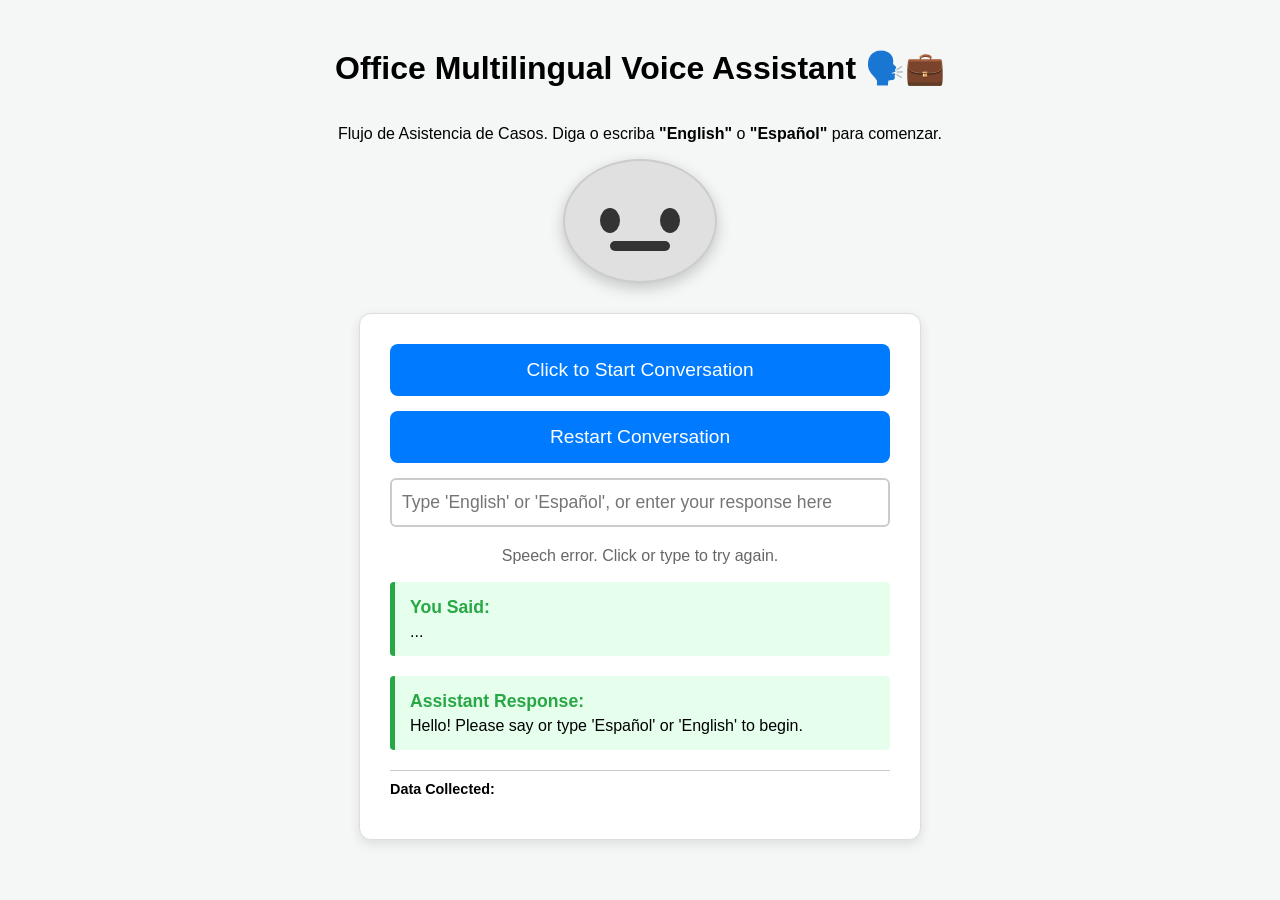
==== index10.html @ fcb149d7 "Initial commit" ====
<!DOCTYPE html>
<html lang="en">
<head>
    <meta charset="UTF-8">
    <meta name="viewport" content="width=device-width, initial-scale=1.0">
    <title>Office Multilingual Voice Assistant (Case Flow)</title>
    
    <style>
        body {
            font-family: 'Segoe UI', Tahoma, Geneva, Verdana, sans-serif;
            display: flex;
            flex-direction: column;
            align-items: center;
            padding: 20px;
            background-color: #f4f7f6;
        }
        #container {
            width: 90%;
            max-width: 500px;
            background-color: white;
            border: 1px solid #ddd;
            padding: 30px;
            border-radius: 12px;
            box-shadow: 0 4px 12px rgba(0,0,0,0.1);
        }
        #text-input {
            width: 100%;
            padding: 12px 10px;
            margin-bottom: 20px;
            border: 2px solid #ccc;
            border-radius: 6px;
            font-size: 1.1em;
            box-sizing: border-box;
            display: block;
        }
        #text-input:focus {
            outline: none;
            border-color: #007bff;
            box-shadow: 0 0 5px rgba(0,123,255,0.3);
        }
        #voice-button, #restart-button {
            padding: 15px 30px;
            font-size: 1.2em;
            cursor: pointer;
            background-color: #007bff;
            color: white;
            border: none;
            border-radius: 8px;
            margin-bottom: 15px;
            transition: background-color 0.3s, transform 0.1s;
            display: block;
            width: 100%;
        }
        #voice-button:hover:not(:disabled), #restart-button:hover:not(:disabled) {
            background-color: #0056b3;
        }
        #voice-button:active:not(:disabled), #restart-button:active:not(:disabled) {
            transform: scale(0.98);
        }
        #voice-button:disabled, #restart-button:disabled {
            background-color: #ccc;
        }
        #voice-button.ready-to-speak {
            background-color: #ff9800;
            border: 3px solid #ff5722;
            animation: pulse 1s infinite;
        }
        @keyframes pulse {
            0% { box-shadow: 0 0 0 0 rgba(255, 152, 0, 0.7); }
            70% { box-shadow: 0 0 0 10px rgba(255, 152, 0, 0); }
            100% { box-shadow: 0 0 0 0 rgba(255, 152, 0, 0); }
        }
        .output-box {
            margin-bottom: 20px;
            padding: 15px;
            border-left: 5px solid #28a745;
            background-color: #e6ffec;
            border-radius: 4px;
        }
        .output-box strong {
            display: block;
            margin-bottom: 5px;
            color: #28a745;
            font-size: 1.1em;
        }
        #status-message {
            text-align: center;
            color: #666;
            min-height: 20px;
            margin-bottom: 15px;
        }
        #assistant-face {
            width: 120px;
            height: 120px;
            background-color: #e0e0e0;
            border-radius: 50%;
            margin-bottom: 30px;
            position: relative;
            display: flex;
            justify-content: space-around;
            align-items: center;
            padding: 0 15px;
            box-shadow: 0 5px 15px rgba(0,0,0,0.2);
            border: 2px solid #ccc;
        }
        .eye {
            width: 20px;
            height: 25px;
            background-color: #333;
            border-radius: 50%;
            position: relative;
            z-index: 1;
        }
        #mouth {
            width: 60px;
            height: 10px;
            background-color: #333;
            border-radius: 5px;
            position: absolute;
            bottom: 30px;
            transition: height 0.1s ease-out, width 0.1s ease-out;
        }
        .error {
            color: #dc3545;
            border-color: #dc3545;
        }
    </style>
</head>
<body>
    <h1>Office Multilingual Voice Assistant 🗣️💼</h1>
    <p>Flujo de Asistencia de Casos. Diga o escriba <strong>"English"</strong> o <strong>"Español"</strong> para comenzar.</p>

    <div id="assistant-face">
        <div class="eye left-eye"></div>
        <div class="eye right-eye"></div>
        <div id="mouth"></div>
    </div>
    
    <div id="container">
        <button id="voice-button" aria-label="Start voice interaction">
            Click to Start Conversation
        </button>
        <button id="restart-button" aria-label="Restart conversation">
            Restart Conversation
        </button>
        
        <input type="text" id="text-input" placeholder="Type 'English' or 'Español', or enter your response here" aria-label="Type your language choice or response">
        
        <p id="status-message">Click the button to choose your language.</p>
        
        <div id="user-input-display" class="output-box" role="region" aria-live="polite">
            <strong>You Said:</strong> 
            <span id="user-transcript">...</span>
        </div>
        <div id="assistant-response-display" class="output-box" role="region" aria-live="polite">
            <strong>Assistant Response:</strong>
            <span id="assistant-text">...</span>
        </div>
        
        <div id="data-collected" style="margin-top: 20px; border-top: 1px solid #ccc; padding-top: 10px; font-size: 0.9em;">
            <strong>Data Collected:</strong>
            <pre id="case-data"></pre>
        </div>
    </div>

    <script>
        // --- Global State Variables ---
        let currentLanguage = 'en-US';
        let isAwaitingLanguageChoice = true;
        let activeRecognition = null;
        let isProcessing = false;
        let spanishCaseStep = 0;
        let englishCaseStep = 0;
        let caseData = {};
        let speechTimeout = null;
        let countdownInterval = null;

        // --- DOM Element References ---
        const userTranscriptDisplay = document.getElementById('user-transcript');
        const assistantTextDisplay = document.getElementById('assistant-text');
        const statusMessage = document.getElementById('status-message');
        const assistantFace = document.getElementById('assistant-face');
        const mouth = document.getElementById('mouth');
        const voiceButton = document.getElementById('voice-button');
        const restartButton = document.getElementById('restart-button');
        const textInput = document.getElementById('text-input');
        const caseDataDisplay = document.getElementById('case-data');

        // --- Response Templates ---
        const responses = {
            'en-US': {
                initialPrompt: "Hello! I'm your office assistant. What is your name?",
                invalidName: "Please provide a valid name (letters only, minimum 2 characters).",
                step1: (name) => `Thank you, ${name}! The English flow is now complete. Please contact support for further questions.`,
                // Add more steps here when expanding the English flow
                flowEnded: "The flow has finished. Say 'English' or 'Español' to restart.",
                notRecognized: "I am sorry, that phrase is not in my dictionary. Please say or type 'English' or 'Español'.",
                noSpeech: "No speech detected. Click or type to try again.",
                speechError: "Speech error. Click or type to try again.",
                noSpanishVoice: "No Spanish voice available, using English voice.",
                speakCountdown: (seconds) => `Speak now! ${seconds} seconds left.`
            },
            'es-ES': {
                initialPrompt: "¡Hola! Ahora estamos en español. ¿Cuál es su nombre?",
                invalidName: "Por favor, introduzca un nombre válido (solo letras, mínimo 2 caracteres).",
                step1: (name) => `¡Gracias, ${name}! ¿Tiene un caso o solicitud en curso? (Responda 'sí' o 'no')`,
                step2: "¿Sí o no? ¿Tiene un caso en curso?",
                step3: "De acuerdo. Por favor, dígame su número de teléfono.",
                step3Known: (handler) => `Entendido. Por favor, dígame su número de teléfono.`,
                step4: "Por favor, introduzca un número de teléfono válido (10-15 dígitos).",
                step5: "Gracias. Por favor, introduzca su mensaje breve para el handler.",
                step5Complete: (name) => `Su mensaje ha sido registrado y se procesará. ¡Gracias, ${name}!`,
                step6: "¿Es un nuevo caso o solicitud? (Responda 'sí' o 'no')",
                step6Complete: (name) => `Entendido. No hay caso en curso ni uno nuevo. ¡Gracias, ${name}!`,
                step7: "¿La situación o lesión fue en el trabajo o está relacionada con el trabajo? (Responda 'sí' o 'no')",
                step8: "Por favor, dígame su número de teléfono.",
                step9: "¿Cuál es su primer idioma (Primer Idioma)?",
                step10: "Gracias. ¿Cuál es su fecha de contratación?",
                step11: "¿Cuál es la fecha de la lesión?",
                step12: "¿Cuál es el nombre de su Empleador?",
                step13: "¿Cuál es su Cargo Laboral?",
                step14: "Por favor, déme una breve Descripción de la lesión.",
                step15: "¿Tiene Detalles Adicionales que debamos saber?",
                step15Complete: (name) => `Todos los detalles de su caso de trabajo han sido registrados. ¡Gracias, ${name}!`,
                step16: "Entendido. Por favor, introduzca el Hecho de la Pérdida (Fact of Loss).",
                step17: "¿Quién le ha Referido (Referido por) a nuestro servicio?",
                step17Complete: (name) => `Su solicitud de caso no laboral ha sido registrada. ¡Gracias, ${name}!`,
                flowEnded: "El flujo ha terminado. Diga 'Español' o 'English' para reiniciar.",
                stopFlow: "¡De acuerdo! El flujo de conversación ha terminado. La data recolectada se muestra abajo.",
                notRecognized: "Lo siento, esa frase no está en mi diccionario. Diga o escriba 'Español' o 'English'.",
                noSpeech: "No se detectó voz. Clic o escribe para intentar de nuevo.",
                speechError: "Error de habla. Clic o escribe para intentar de nuevo.",
                noSpanishVoice: "No hay voz en español disponible, usando voz en inglés.",
                speakCountdown: (seconds) => `¡Habla ahora! ${seconds} segundos restantes.`
            }
        };

        // --- Helper: Get Response ---
        function getResponse(lang, key, ...args) {
            const response = responses[lang][key];
            return typeof response === 'function' ? response(...args) : response;
        }

        // --- Helper: Button State Management ---
        function updateButtonState(state) {
            setTimeout(() => {
                voiceButton.disabled = false;
                voiceButton.style.cursor = 'pointer';
                voiceButton.setAttribute('aria-disabled', 'false');
                voiceButton.classList.remove('ready-to-speak');
                isProcessing = false;

                if (state === 'PROCESSING') {
                    voiceButton.textContent = currentLanguage === 'es-ES' ? 'Procesando...' : 'Processing...';
                    voiceButton.disabled = true;
                    voiceButton.style.cursor = 'not-allowed';
                    voiceButton.setAttribute('aria-disabled', 'true');
                    isProcessing = true;
                } else if (state === 'YOUR_TURN') {
                    voiceButton.textContent = isAwaitingLanguageChoice
                        ? (currentLanguage === 'es-ES' ? 'CLIC PARA ELEGIR IDIOMA' : 'CLICK TO CHOOSE LANGUAGE')
                        : (currentLanguage === 'es-ES' ? 'CLIC PARA HABLAR' : 'CLICK TO SPEAK');
                    voiceButton.classList.add('ready-to-speak');
                } else if (state === 'INITIAL' || state === 'STOPPED') {
                    voiceButton.textContent = 'Click to Start Conversation';
                }
            }, 200);
        }

        // --- Helper: Data Display ---
        function updateCaseDataDisplay() {
            caseDataDisplay.textContent = JSON.stringify(caseData, null, 2);
        }

        // --- Helper: Language Management ---
        function handleLanguageChoice(transcript) {
            const lowerTranscript = transcript.toLowerCase().trim();
            const spanishPatterns = ["español", "spanish", "espanol", "en español", "castellano", "spani", "espanyol"];
            const englishPatterns = ["english", "inglés", "inglish", "en inglés", "ingles", "english please"];
            let response = '';

            console.log('Transcript:', lowerTranscript); // Debug log

            if (!lowerTranscript) {
                response = getResponse(currentLanguage, 'notRecognized');
                updateButtonState('PROCESSING');
                speak(response, promptForLanguage);
                return;
            }

            if (spanishPatterns.some(pattern => lowerTranscript.includes(pattern))) {
                currentLanguage = 'es-ES';
                isAwaitingLanguageChoice = false;
                spanishCaseStep = 1;
                caseData = { language: 'Español' };
                response = getResponse('es-ES', 'initialPrompt');
            } else if (englishPatterns.some(pattern => lowerTranscript.includes(pattern))) {
                currentLanguage = 'en-US';
                isAwaitingLanguageChoice = false;
                englishCaseStep = 1;
                caseData = { language: 'English' };
                response = getResponse('en-US', 'initialPrompt');
            } else {
                response = getResponse(currentLanguage, 'notRecognized');
                updateButtonState('PROCESSING');
                speak(response, promptForLanguage);
                return;
            }

            assistantTextDisplay.textContent = response;
            updateButtonState('PROCESSING');
            speak(response, () => updateButtonState('YOUR_TURN'));
        }

        // --- Helper: Initial Language Prompt ---
        function promptForLanguage() {
            isAwaitingLanguageChoice = true;
            currentLanguage = 'en-US';
            spanishCaseStep = 0;
            englishCaseStep = 0;
            caseData = {};
            userTranscriptDisplay.textContent = '...';
            assistantTextDisplay.textContent = '...';
            caseDataDisplay.textContent = '';

            const promptText = "Hello! Please say or type 'Español' or 'English' to begin.";
            assistantTextDisplay.textContent = promptText;
            statusMessage.textContent = 'Assistant is speaking the prompt.';
            updateButtonState('PROCESSING');
            speak(promptText, () => updateButtonState('YOUR_TURN'));
        }

        // --- Spanish Conversation Sequence Handler ---
        function handleSpanishCaseFlow(transcript) {
            let response = "";
            const lowerTranscript = transcript.toLowerCase().trim();
            const affirmative = ["sí", "si", "yes", "claro", "afirmativo"];
            const negative = ["no", "sino", "negativo", "not"];

            if (!lowerTranscript) {
                response = getResponse('es-ES', 'noSpeech');
                assistantTextDisplay.textContent = response;
                updateButtonState('PROCESSING');
                speak(response, () => updateButtonState('YOUR_TURN'));
                return;
            }

            const exitFlow = (message) => {
                spanishCaseStep = 0;
                response = message;
                updateCaseDataDisplay();
                speak(response, () => updateButtonState('STOPPED'));
            };

            if (lowerTranscript.includes("deja de escuchar") || lowerTranscript.includes("stop") || lowerTranscript.includes("parar")) {
                exitFlow(getResponse('es-ES', 'stopFlow'));
                return;
            }

            switch (spanishCaseStep) {
                case 1:
                    if (transcript.length >= 2 && /^[a-zA-Z\s]+$/.test(transcript)) {
                        caseData.nombre = transcript;
                        response = getResponse('es-ES', 'step1', transcript);
                        spanishCaseStep = 2;
                    } else {
                        response = getResponse('es-ES', 'invalidName');
                    }
                    break;

                case 2:
                    if (affirmative.some(w => lowerTranscript.includes(w))) {
                        caseData.casoExistente = true;
                        response = getResponse('es-ES', 'step3Known');
                        spanishCaseStep = 3;
                    } else if (negative.some(w => lowerTranscript.includes(w))) {
                        caseData.casoExistente = false;
                        response = getResponse('es-ES', 'step6');
                        spanishCaseStep = 6;
                    } else {
                        response = getResponse('es-ES', 'step2');
                    }
                    break;

                case 3:
                    if (negative.some(w => lowerTranscript.includes(w))) {
                        caseData.handlerInfo = "Desconocido";
                        response = getResponse('es-ES', 'step3');
                        spanishCaseStep = 4;
                    } else {
                        caseData.handlerInfo = transcript;
                        response = getResponse('es-ES', 'step3Known', transcript);
                        spanishCaseStep = 4;
                    }
                    break;

                case 4:
                    if (/^\+?\d{10,15}$/.test(transcript)) {
                        caseData.telefono = transcript;
                        response = getResponse('es-ES', 'step5');
                        spanishCaseStep = 5;
                    } else {
                        response = getResponse('es-ES', 'step4');
                    }
                    break;

                case 5:
                    caseData.mensaje = transcript;
                    exitFlow(getResponse('es-ES', 'step5Complete', caseData.nombre));
                    return;

                case 6:
                    if (affirmative.some(w => lowerTranscript.includes(w))) {
                        caseData.nuevoCaso = true;
                        response = getResponse('es-ES', 'step7');
                        spanishCaseStep = 7;
                    } else if (negative.some(w => lowerTranscript.includes(w))) {
                        caseData.nuevoCaso = false;
                        exitFlow(getResponse('es-ES', 'step6Complete', caseData.nombre));
                        return;
                    } else {
                        response = getResponse('es-ES', 'step6');
                    }
                    break;

                case 7:
                    caseData.esEnElTrabajo = affirmative.some(w => lowerTranscript.includes(w));
                    response = getResponse('es-ES', 'step8');
                    spanishCaseStep = 8;
                    break;

                case 8:
                    if (/^\+?\d{10,15}$/.test(transcript)) {
                        caseData.telefono = transcript;
                        response = getResponse('es-ES', 'step9');
                        spanishCaseStep = 9;
                    } else {
                        response = getResponse('es-ES', 'step4');
                    }
                    break;

                case 9:
                    caseData.primerIdioma = transcript;
                    if (caseData.esEnElTrabajo) {
                        response = getResponse('es-ES', 'step10');
                        spanishCaseStep = 10;
                    } else {
                        caseData.tipoCaso = "Personal Injury / Fact of Loss";
                        response = getResponse('es-ES', 'step16');
                        spanishCaseStep = 16;
                    }
                    break;

                case 10:
                    caseData.fechaContratacion = transcript;
                    response = getResponse('es-ES', 'step11');
                    spanishCaseStep = 11;
                    break;

                case 11:
                    caseData.fechaLesion = transcript;
                    response = getResponse('es-ES', 'step12');
                    spanishCaseStep = 12;
                    break;

                case 12:
                    caseData.empleador = transcript;
                    response = getResponse('es-ES', 'step13');
                    spanishCaseStep = 13;
                    break;

                case 13:
                    caseData.cargoLaboral = transcript;
                    response = getResponse('es-ES', 'step14');
                    spanishCaseStep = 14;
                    break;

                case 14:
                    caseData.descripcionLesion = transcript;
                    response = getResponse('es-ES', 'step15');
                    spanishCaseStep = 15;
                    break;

                case 15:
                    caseData.detallesAdicionales = transcript;
                    exitFlow(getResponse('es-ES', 'step15Complete', caseData.nombre));
                    return;

                case 16:
                    caseData.factOfLoss = transcript;
                    response = getResponse('es-ES', 'step17');
                    spanishCaseStep = 17;
                    break;

                case 17:
                    caseData.referidoPor = transcript;
                    exitFlow(getResponse('es-ES', 'step17Complete', caseData.nombre));
                    return;

                default:
                    exitFlow(getResponse('es-ES', 'flowEnded'));
                    return;
            }

            assistantTextDisplay.textContent = response;
            updateButtonState('PROCESSING');
            speak(response, () => updateButtonState('YOUR_TURN'));
        }

        // --- English Conversation Sequence Handler ---
        function handleEnglishCaseFlow(transcript) {
            let response = "";
            const lowerTranscript = transcript.toLowerCase().trim();
            const affirmative = ["yes", "yep", "yeah"];
            const negative = ["no", "nope"];

            if (!lowerTranscript) {
                response = getResponse('en-US', 'noSpeech');
                assistantTextDisplay.textContent = response;
                updateButtonState('PROCESSING');
                speak(response, () => updateButtonState('YOUR_TURN'));
                return;
            }

            const exitFlow = (message) => {
                englishCaseStep = 0;
                response = message;
                updateCaseDataDisplay();
                speak(response, () => updateButtonState('STOPPED'));
            };

            if (lowerTranscript.includes("stop")) {
                exitFlow(getResponse('en-US', 'flowEnded'));
                return;
            }

            switch (englishCaseStep) {
                case 1:
                    if (transcript.length >= 2 && /^[a-zA-Z\s]+$/.test(transcript)) {
                        caseData.name = transcript;
                        response = getResponse('en-US', 'step1', transcript);
                        englishCaseStep = 0; // Currently stops here
                        exitFlow(response);
                        return;
                    } else {
                        response = getResponse('en-US', 'invalidName');
                    }
                    break;

                // Add more cases here when expanding the English flow
                /*
                case 2:
                    if (affirmative.some(w => lowerTranscript.includes(w))) {
                        caseData.hasCase = true;
                        response = "Do you know the name or extension of your case handler?";
                        englishCaseStep = 3;
                    } else if (negative.some(w => lowerTranscript.includes(w))) {
                        caseData.hasCase = false;
                        response = "Is this a new case or request? (Say 'yes' or 'no')";
                        englishCaseStep = 6;
                    } else {
                        response = "Please say 'yes' or 'no'. Do you have an ongoing case?";
                    }
                    break;
                */

                default:
                    exitFlow(getResponse('en-US', 'flowEnded'));
                    return;
            }

            assistantTextDisplay.textContent = response;
            updateButtonState('PROCESSING');
            speak(response, () => updateButtonState('YOUR_TURN'));
        }

        // --- Speech-to-Text ---
        function startListening() {
            if (isProcessing) return;
            if (activeRecognition) {
                activeRecognition.stop();
                activeRecognition = null;
            }

            userTranscriptDisplay.textContent = '...';
            const SpeechRecognition = window.SpeechRecognition || window.webkitSpeechRecognition;

            if (SpeechRecognition) {
                const recognition = new SpeechRecognition();
                activeRecognition = recognition;
                recognition.lang = isAwaitingLanguageChoice ? 'en-US' : currentLanguage;
                recognition.interimResults = false;
                recognition.maxAlternatives = 1;
                recognition.continuous = true; // Allow longer speech input

                let secondsLeft = 10; // 10 seconds for speaking
                const updateCountdown = () => {
                    statusMessage.textContent = getResponse(currentLanguage, 'speakCountdown', secondsLeft);
                    secondsLeft--;
                    if (secondsLeft < 0) {
                        clearInterval(countdownInterval);
                        recognition.stop();
                        statusMessage.textContent = getResponse(currentLanguage, 'noSpeech');
                        updateButtonState('YOUR_TURN');
                        resetFace();
                    }
                };

                recognition.onstart = () => {
                    statusMessage.textContent = getResponse(currentLanguage, 'speakCountdown', secondsLeft);
                    updateButtonState('PROCESSING');
                    animateMouthListening();
                    countdownInterval = setInterval(updateCountdown, 1000);
                    speechTimeout = setTimeout(() => {
                        recognition.stop();
                    }, 10000); // 10-second timeout
                };

                recognition.onspeechstart = () => {
                    clearTimeout(speechTimeout); // Reset timeout on speech detection
                    clearInterval(countdownInterval); // Stop countdown
                    statusMessage.textContent = currentLanguage === 'es-ES' ? '🎙️ Escuchando... ¡Habla!' : '🎙️ Listening... Speak!';
                    speechTimeout = setTimeout(() => {
                        recognition.stop();
                    }, 10000); // Restart timeout
                };

                recognition.onresult = (event) => {
                    clearTimeout(speechTimeout);
                    clearInterval(countdownInterval);
                    const transcript = event.results[0][0].transcript;
                    userTranscriptDisplay.textContent = transcript;

                    if (isAwaitingLanguageChoice) {
                        handleLanguageChoice(transcript);
                    } else if (currentLanguage === 'es-ES' && spanishCaseStep > 0) {
                        handleSpanishCaseFlow(transcript);
                    } else if (currentLanguage === 'en-US' && englishCaseStep > 0) {
                        handleEnglishCaseFlow(transcript);
                    } else {
                        const message = getResponse(currentLanguage, 'flowEnded');
                        assistantTextDisplay.textContent = message;
                        speak(message, () => updateButtonState('STOPPED'));
                    }
                };

                recognition.onerror = (event) => {
                    clearTimeout(speechTimeout);
                    clearInterval(countdownInterval);
                    statusMessage.classList.add('error');
                    statusMessage.textContent = getResponse(currentLanguage, 'speechError') + ` (${event.error})`;
                    updateButtonState('YOUR_TURN');
                    resetFace();
                };

                recognition.onend = () => {
                    clearTimeout(speechTimeout);
                    clearInterval(countdownInterval);
                    activeRecognition = null;
                    resetFace();
                    if (!userTranscriptDisplay.textContent || userTranscriptDisplay.textContent === '...') {
                        statusMessage.textContent = getResponse(currentLanguage, 'noSpeech');
                        updateButtonState('YOUR_TURN');
                    }
                };

                recognition.start();
            } else {
                statusMessage.textContent = "Speech Recognition not supported. Use the text input.";
                updateButtonState('YOUR_TURN');
                resetFace();
            }
        }

        // --- Handle Text Input ---
        textInput.addEventListener('keypress', (event) => {
            if (event.key === 'Enter' && textInput.value.trim() && !isProcessing) {
                const transcript = textInput.value.trim();
                userTranscriptDisplay.textContent = transcript;
                textInput.value = '';

                if (isAwaitingLanguageChoice) {
                    handleLanguageChoice(transcript);
                } else if (currentLanguage === 'es-ES' && spanishCaseStep > 0) {
                    handleSpanishCaseFlow(transcript);
                } else if (currentLanguage === 'en-US' && englishCaseStep > 0) {
                    handleEnglishCaseFlow(transcript);
                } else {
                    const message = getResponse(currentLanguage, 'flowEnded');
                    assistantTextDisplay.textContent = message;
                    speak(message, () => updateButtonState('STOPPED'));
                }
            }
        });

        // --- Face Animation Control and TTS ---
        function animateMouthListening() {
            mouth.style.height = '25px';
            mouth.style.width = '25px';
            mouth.style.borderRadius = '50%';
            assistantFace.classList.add('listening');
        }

        function animateMouthSpeaking(utterance, callback) {
            let toggle = false;
            utterance.onstart = () => {
                assistantFace.classList.add('speaking');
                mouth.style.height = '20px';
                mouth.style.width = '60px';
                mouth.style.borderRadius = '50%';
                window.speakingInterval = setInterval(() => {
                    mouth.style.height = toggle ? '25px' : '15px';
                    mouth.style.width = toggle ? '65px' : '55px';
                    toggle = !toggle;
                }, 150);
            };
            utterance.onend = () => {
                clearInterval(window.speakingInterval);
                resetFace();
                if (callback) callback();
            };
            utterance.onerror = () => {
                clearInterval(window.speakingInterval);
                resetFace();
                statusMessage.textContent = getResponse(currentLanguage, 'speechError');
                updateButtonState('YOUR_TURN');
                if (callback) callback();
            };
        }

        function resetFace() {
            assistantFace.classList.remove('listening', 'speaking');
            mouth.style.height = '10px';
            mouth.style.width = '60px';
            mouth.style.borderRadius = '5px';
        }

        function speak(text, callback) {
            if ('speechSynthesis' in window) {
                window.speechSynthesis.cancel();
                const utterance = new SpeechSynthesisUtterance(text);
                utterance.lang = currentLanguage;
                utterance.rate = 1.0;

                const voices = window.speechSynthesis.getVoices();
                let selectedVoice = voices.find(voice => voice.lang === currentLanguage);
                if (!selectedVoice && currentLanguage === 'es-ES') {
                    selectedVoice = voices.find(voice => voice.lang === 'en-US');
                    statusMessage.textContent = getResponse(currentLanguage, 'noSpanishVoice');
                }
                if (selectedVoice) {
                    utterance.voice = selectedVoice;
                }

                const estimatedDuration = text.split(' ').length * 500;
                const speechTimeout = setTimeout(() => {
                    window.speechSynthesis.cancel();
                    resetFace();
                    updateButtonState('YOUR_TURN');
                    statusMessage.textContent = getResponse(currentLanguage, 'speechError');
                    if (callback) callback();
                }, Math.max(5000, estimatedDuration));

                utterance.onend = () => {
                    clearTimeout(speechTimeout);
                    resetFace();
                    if (callback) callback();
                };

                animateMouthSpeaking(utterance, callback);
                window.speechSynthesis.speak(utterance);
            } else {
                resetFace();
                updateButtonState('YOUR_TURN');
                statusMessage.textContent = 'Text-to-Speech not supported. Use the text input.';
                if (callback) callback();
            }
        }

        // --- Initialization ---
        document.addEventListener('DOMContentLoaded', () => {
            voiceButton.addEventListener('click', () => {
                if (!isProcessing) {
                    startListening();
                }
            });

            restartButton.addEventListener('click', () => {
                if (!isProcessing) {
                    promptForLanguage();
                }
            });

            voiceButton.addEventListener('keydown', (event) => {
                if (event.key === 'Enter' || event.key === ' ') {
                    event.preventDefault();
                    if (!isProcessing) startListening();
                }
            });

            restartButton.addEventListener('keydown', (event) => {
                if (event.key === 'Enter' || event.key === ' ') {
                    event.preventDefault();
                    if (!isProcessing) promptForLanguage();
                }
            });

            promptForLanguage();
            updateButtonState('INITIAL');

            if ('speechSynthesis' in window) {
                window.speechSynthesis.getVoices();
                window.speechSynthesis.onvoiceschanged = () => { console.log("Speech voices loaded."); };
            }
        });
    </script>
</body>
</html>
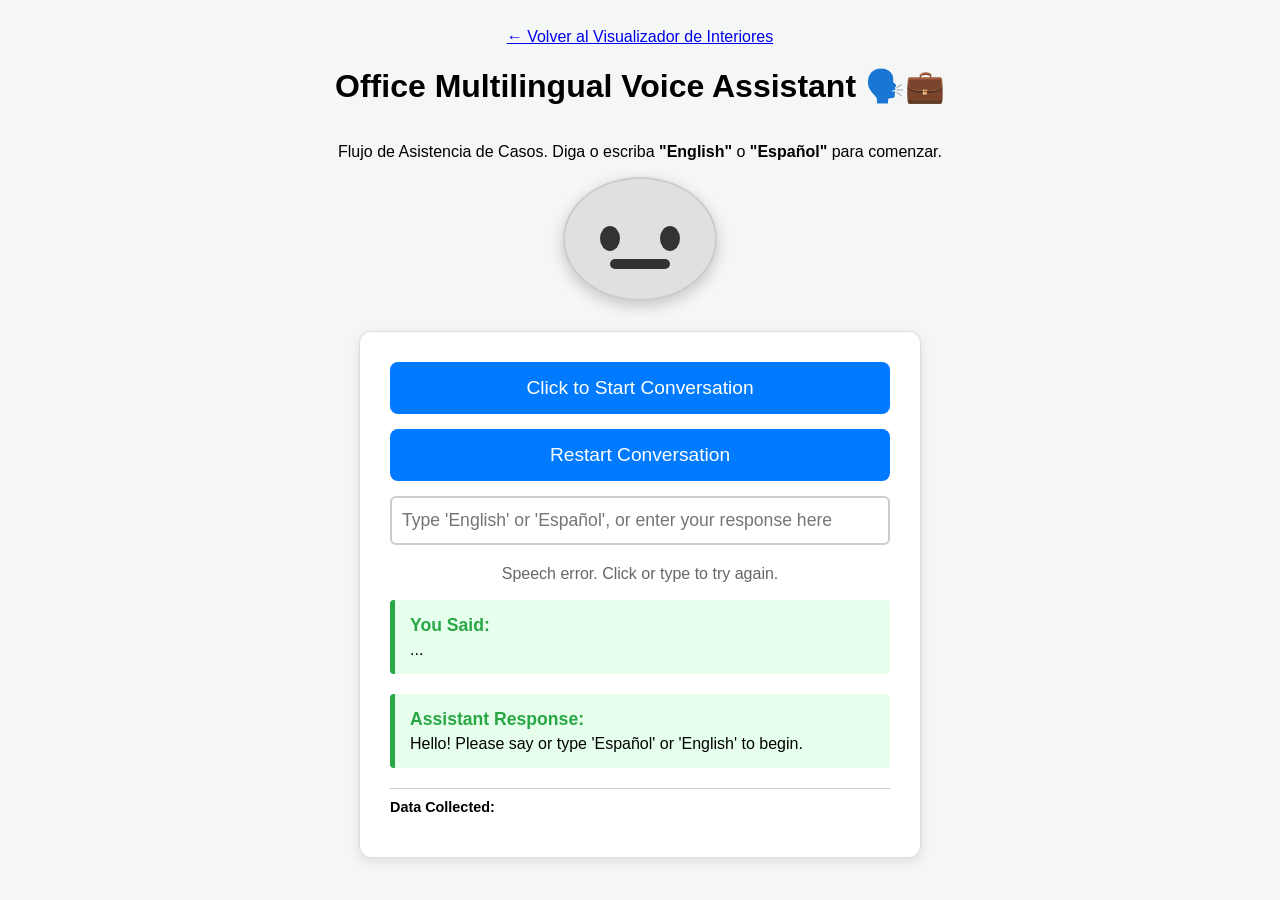
==== commit 6c2c1ceb: "deja el enlace hacia el index10.html mas visible" ====
--- a/index10.html
+++ b/index10.html
@@ -127,6 +127,7 @@
     </style>
 </head>
 <body>
+    <nav><a href="index.html">&larr; Volver al Visualizador de Interiores</a></nav>
     <h1>Office Multilingual Voice Assistant 🗣️💼</h1>
     <p>Flujo de Asistencia de Casos. Diga o escriba <strong>"English"</strong> o <strong>"Español"</strong> para comenzar.</p>
 
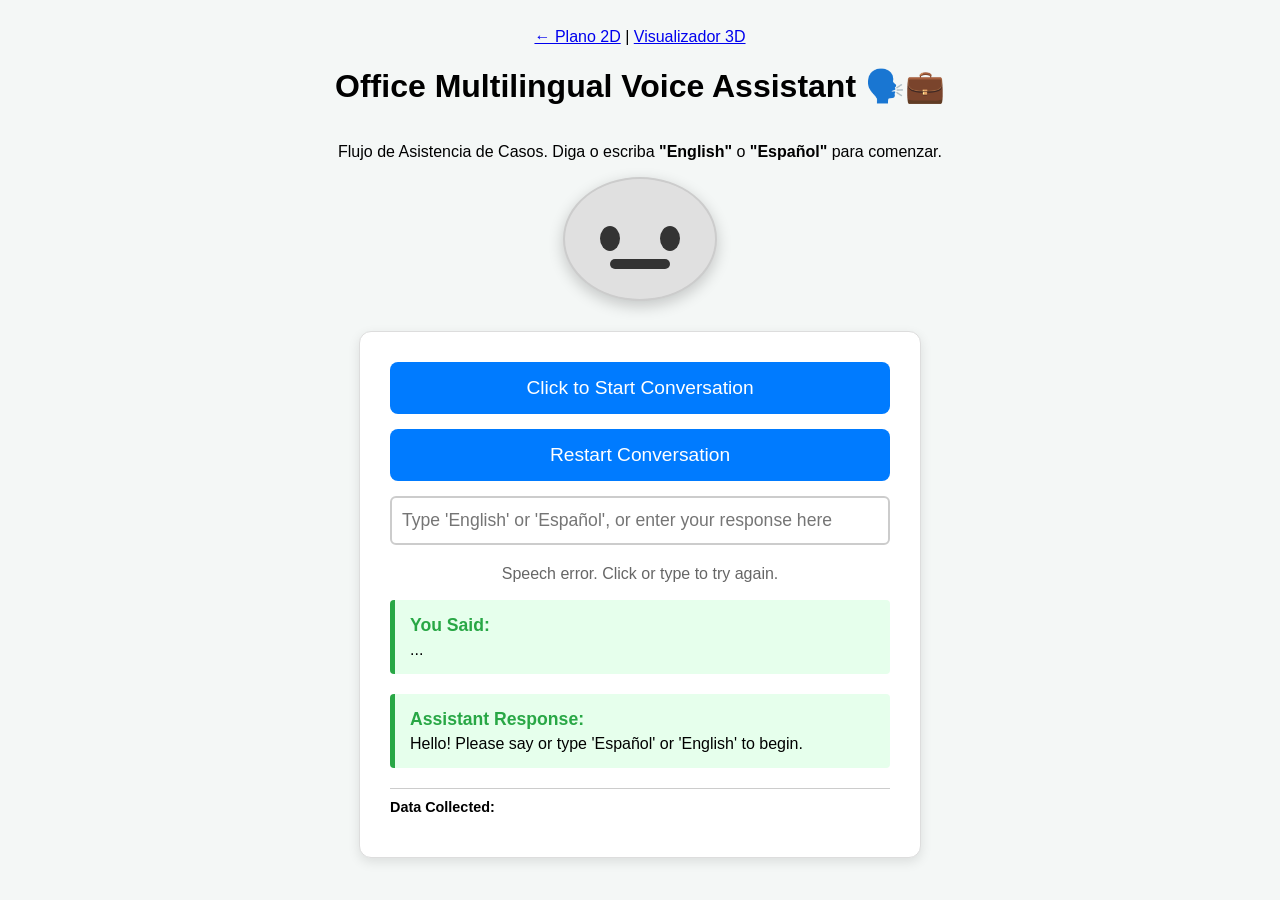
==== commit cdbfc562: "agrega visualizador 3D y actualiza enlaces entre paginas" ====
--- a/index10.html
+++ b/index10.html
@@ -127,7 +127,7 @@
     </style>
 </head>
 <body>
-    <nav><a href="index.html">&larr; Volver al Visualizador de Interiores</a></nav>
+    <nav><a href="index.html">&larr; Plano 2D</a> | <a href="index3d.html">Visualizador 3D</a></nav>
     <h1>Office Multilingual Voice Assistant 🗣️💼</h1>
     <p>Flujo de Asistencia de Casos. Diga o escriba <strong>"English"</strong> o <strong>"Español"</strong> para comenzar.</p>
 
